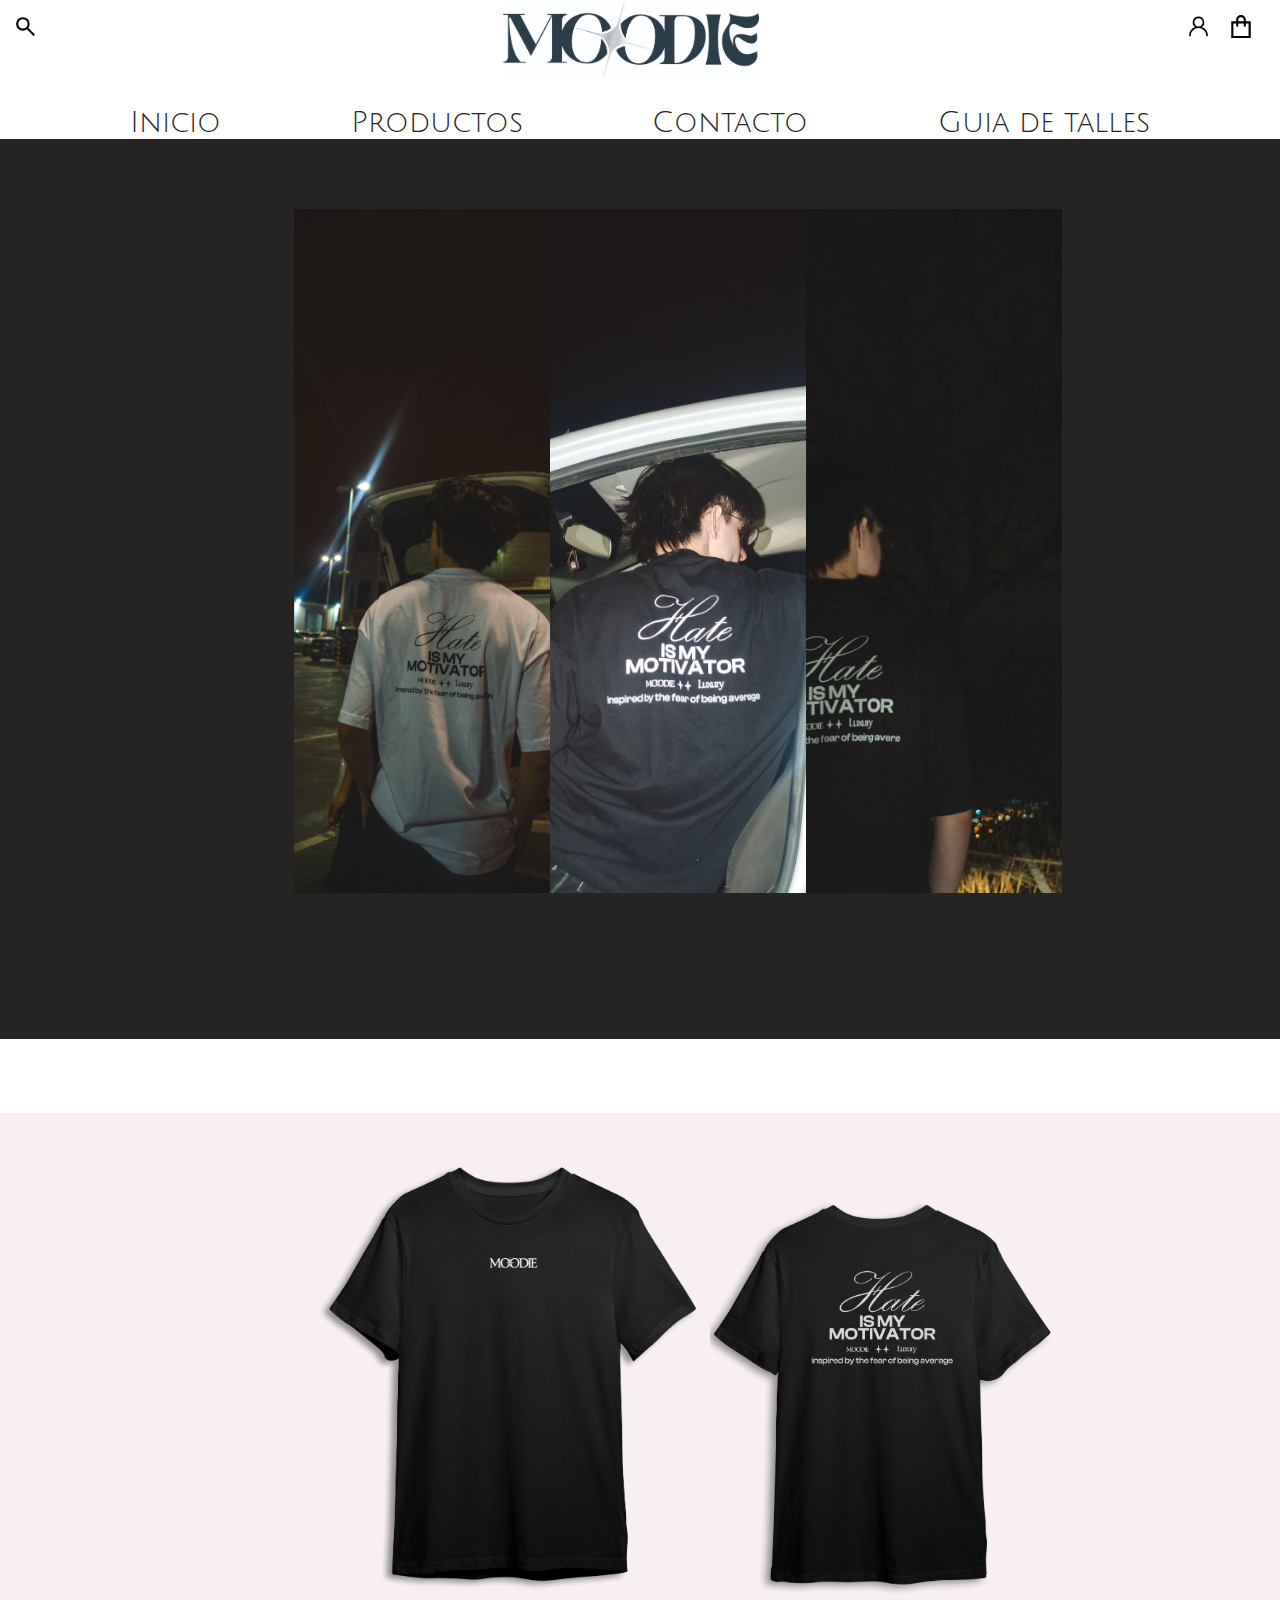
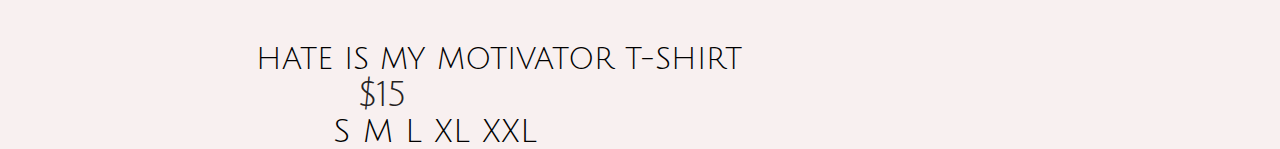
==== index.html @ c0a8d0f6 "2.1" ====
<!DOCTYPE html>
<html lang="en">
<head>
    <meta charset="UTF-8">
    <meta name="viewport" content="width=device-width, initial-scale=1.0">
    <link rel="preconnect" href="https://fonts.googleapis.com">
<link rel="preconnect" href="https://fonts.gstatic.com" crossorigin>
<link href="https://fonts.googleapis.com/css2?family=Edu+TAS+Beginner&family=Julius+Sans+One&display=swap" rel="stylesheet">
    <link rel="stylesheet" href="css/styles.css">

    <title>Document</title>
</head>
<body>

    <header class="headpag">
        <img class="lupita" src="icons/material-symbols--search.svg" alt="">
        <img class="logo" src="images/Moodie v2 (1).jpg" alt="logopag">
        <img class="persona" src="icons/octicon--person-24.svg" alt="">
        <img src="icons/tdesign--shop.svg" alt="" class="carri">


<article class="links">
        <p class="inicio">Inicio</p>
        <p class="Productos">Productos</p>
        <p class="Contacto">Contacto</p>
        <p class="Guia">Guia de talles</p>
    </article>
    </header>
    


    <main>

        <section class="carrusel">
                <img src="images/WhatsApp Image 2023-11-19 at 23.55.29.jpeg" alt="">
                <img src="images/WhatsApp Image 2023-11-19 at 23.55.33.jpeg" alt="">
                <img src="images/WhatsApp Image 2023-11-19 at 23.55.36.jpeg" alt="">
        </section>


        <article class="remeras">
        <img class="remenegra" src="images/Moodie Remera 2 Frente Sin Fondo (1).png" alt="">
        <img class="remenegraback" src="images/Moodie Remera 2 Atras Sin Fondo (1).png" alt="">
        <p class="nombresremes">HATE IS MY MOTIVATOR T-SHIRT</p>
        <p class="precios">$15</p>
        <p class="talles">S M L XL XXL</p>

    </article>

    </main>


    
</body>
<script src="./js/main.js"></script>
</html>
---- css/styles.css ----
* {
    margin: 0%;
    box-sizing: border-box;
    padding: 0%;
    }

    /*-----------------------------HEADER-----------------------------*/
.headpag{
    height: 80%;
        width: 100%;
        background-color: #FFFFFF;
}
.logo{
    margin-left:36%;
    height: 20%;
    width: 20%;
    display: inline block;
}
.lupita{
    display: inline-block;
    width: 2%;
    margin-bottom: 3%;
    margin-left: 1%;
}

.carri{
    display: inline-block;
    width: 2%;
    margin-bottom: 3%;
    margin-left: 1%;
}
.persona{
    display: inline-block;
    width: 2%;
    margin-bottom: 3%;
    margin-left: 33%;
}


.links{
    color: #262323;
    font-family: "Julius Sans One", sans-serif;
    display: flex;
    justify-content: space-evenly;
    margin-top: 2%;
    font-size: 180%;
}


/*---------------------BODY-----------------------------*/

main{
    background-color: #262323;
    height: 100vh;
}


.carrusel{
    display: flex;
    width: 60%;
    height: 86%;
    margin-left: 23%;
    
}

section img{
    width: 0px;
    flex-grow: 1;
    object-fit: cover;
    transition: .5 ease;
    margin-top: 70px;
    margin-bottom: 20px;
}

section img:hover{
    cursor: crosshair;
    width: 400px;
    filter: contrast(100%);
}

.remeras{
    background-color:#F8F0F0; 
    font-family: "Julius Sans One", sans-serif;
    margin-top: 200px;
}

.remenegra{
    width: 30%;
    display: inline-block;
    margin-left: 25%;
}

.remenegraback{
    width: 27%;
    display: inline-block;
}

.precios{
    font-size: 220%;
    color: #262323;
    display: inline block;
    margin-left: 28%;
}

.talles{
    display:inline block;
    margin-left: 26%;
    font-size: 200%;
    border-left: #262323;
}

.nombresremes{
    font-size: 190%;
    display: inline-block;
    margin-left: 20%;
}
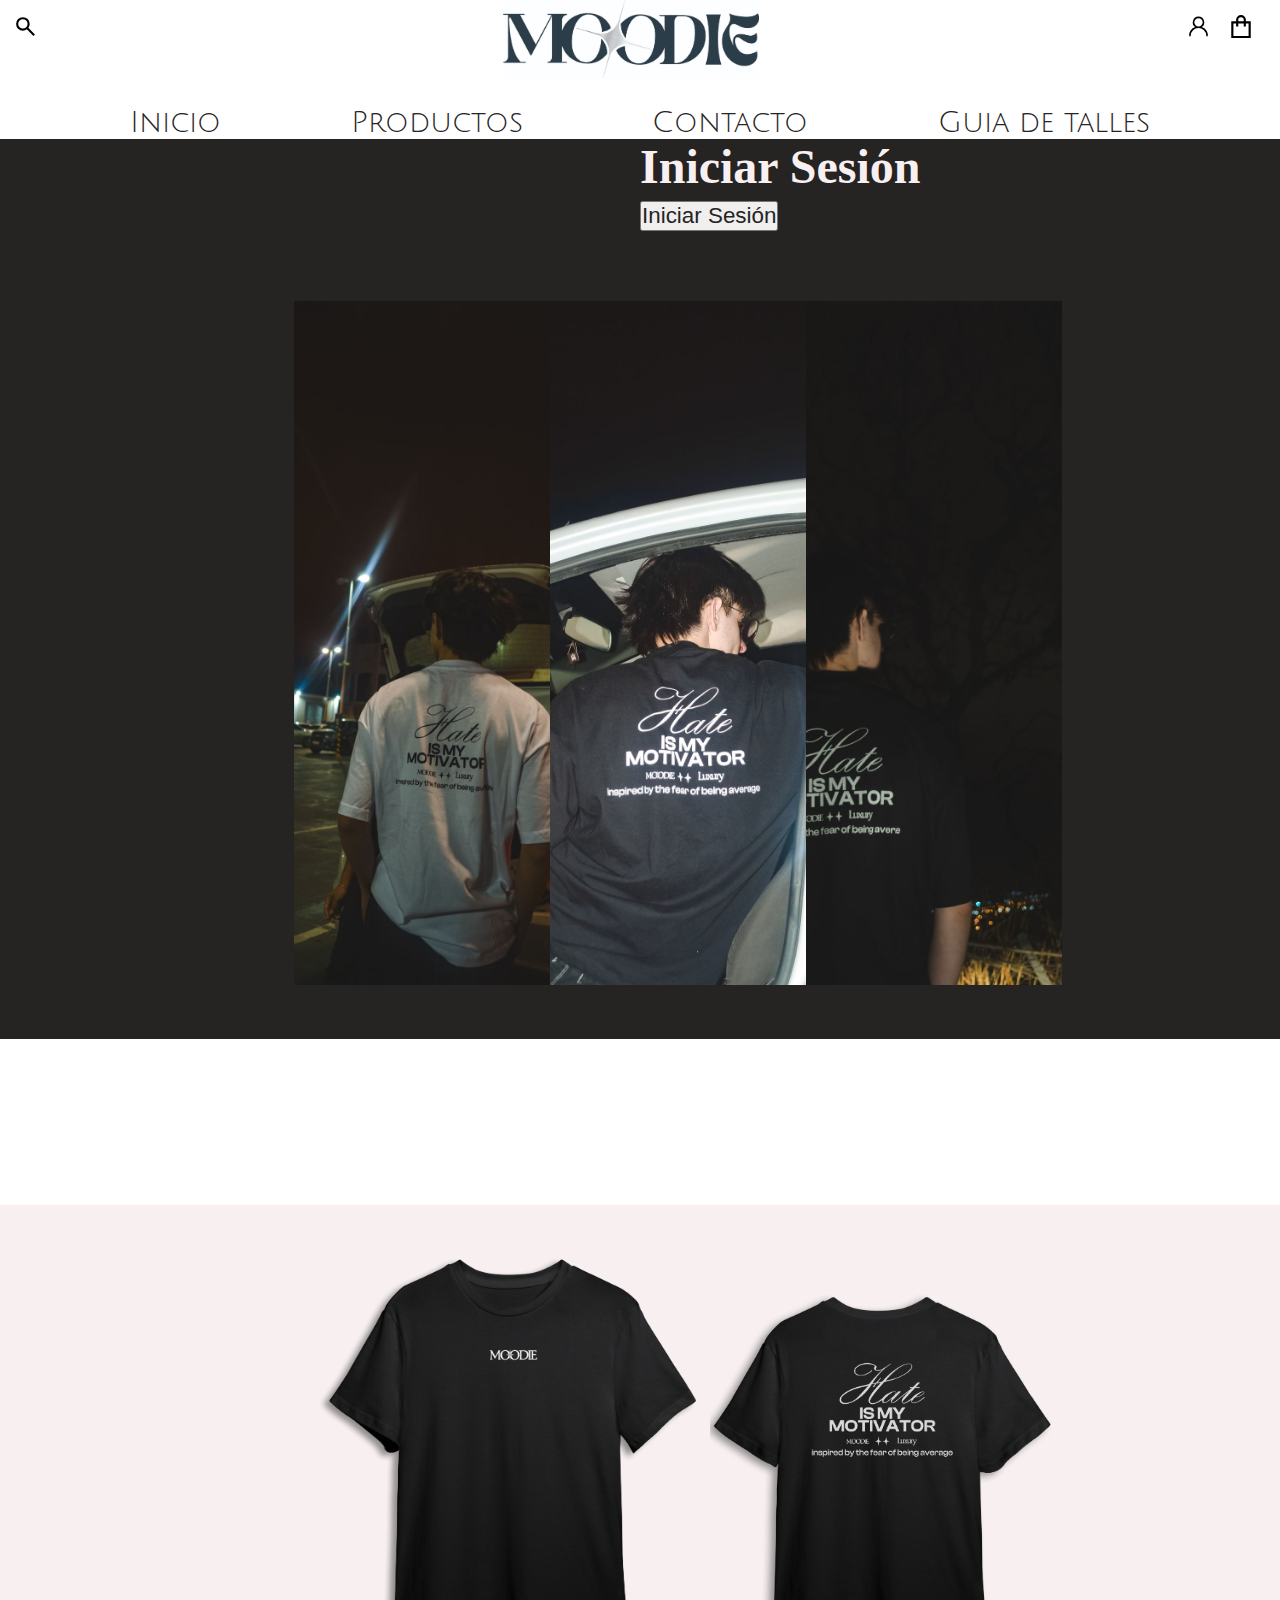
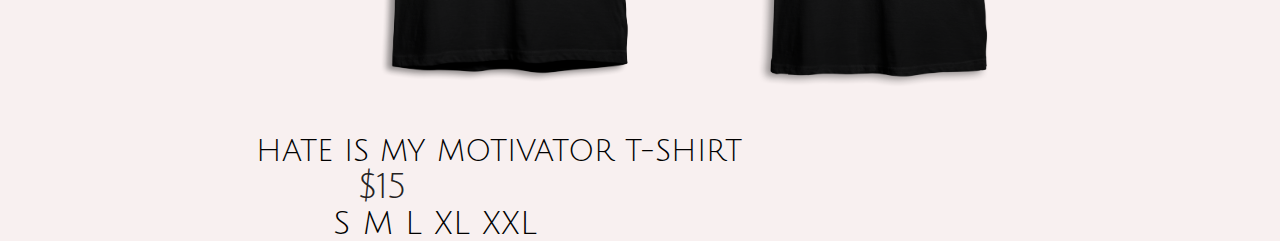
==== commit 9ce432ed: "final2da" ====
--- a/index.html
+++ b/index.html
@@ -12,11 +12,13 @@
 </head>
 <body>
 
+
+
     <header class="headpag">
         <img class="lupita" src="icons/material-symbols--search.svg" alt="">
         <img class="logo" src="images/Moodie v2 (1).jpg" alt="logopag">
         <img class="persona" src="icons/octicon--person-24.svg" alt="">
-        <img src="icons/tdesign--shop.svg" alt="" class="carri">
+        <img src="icons/tdesign--shop.svg" class="carri">
 
 
 <article class="links">
@@ -26,10 +28,17 @@
         <p class="Guia">Guia de talles</p>
     </article>
     </header>
+
+
     
 
 
     <main>
+
+        <div class="formulario">
+            <h2>Iniciar Sesión</h2>
+            <button onclick ="iniciarSesion()">Iniciar Sesión</button>
+            </div>
 
         <section class="carrusel">
                 <img src="images/WhatsApp Image 2023-11-19 at 23.55.29.jpeg" alt="">
--- a/css/styles.css
+++ b/css/styles.css
@@ -54,6 +54,17 @@
     height: 100vh;
 }
 
+
+.formulario{
+    color: #F8F0F0;
+    font-size: 200%;
+    margin-left: 50%;
+}
+
+.formulario button{
+    font-size: 70%;
+    color: #262323;
+}
 
 .carrusel{
     display: flex;
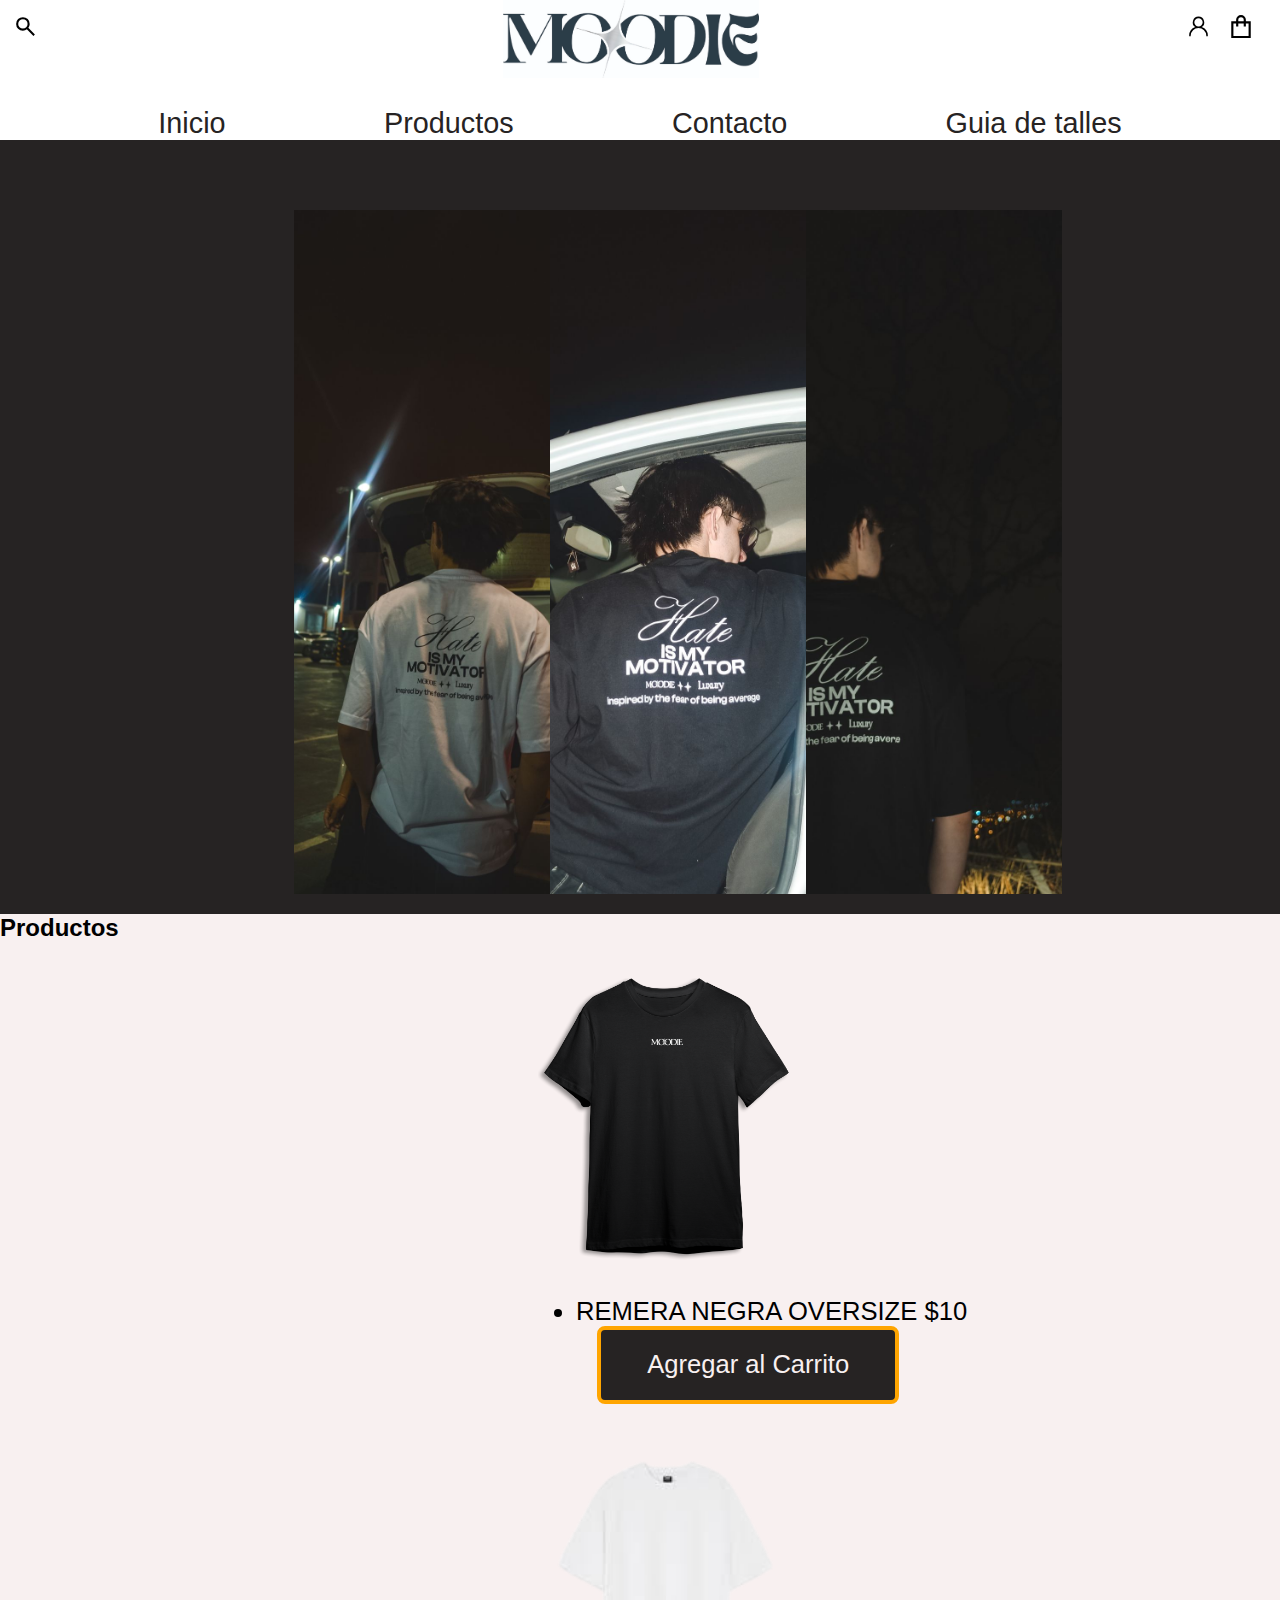
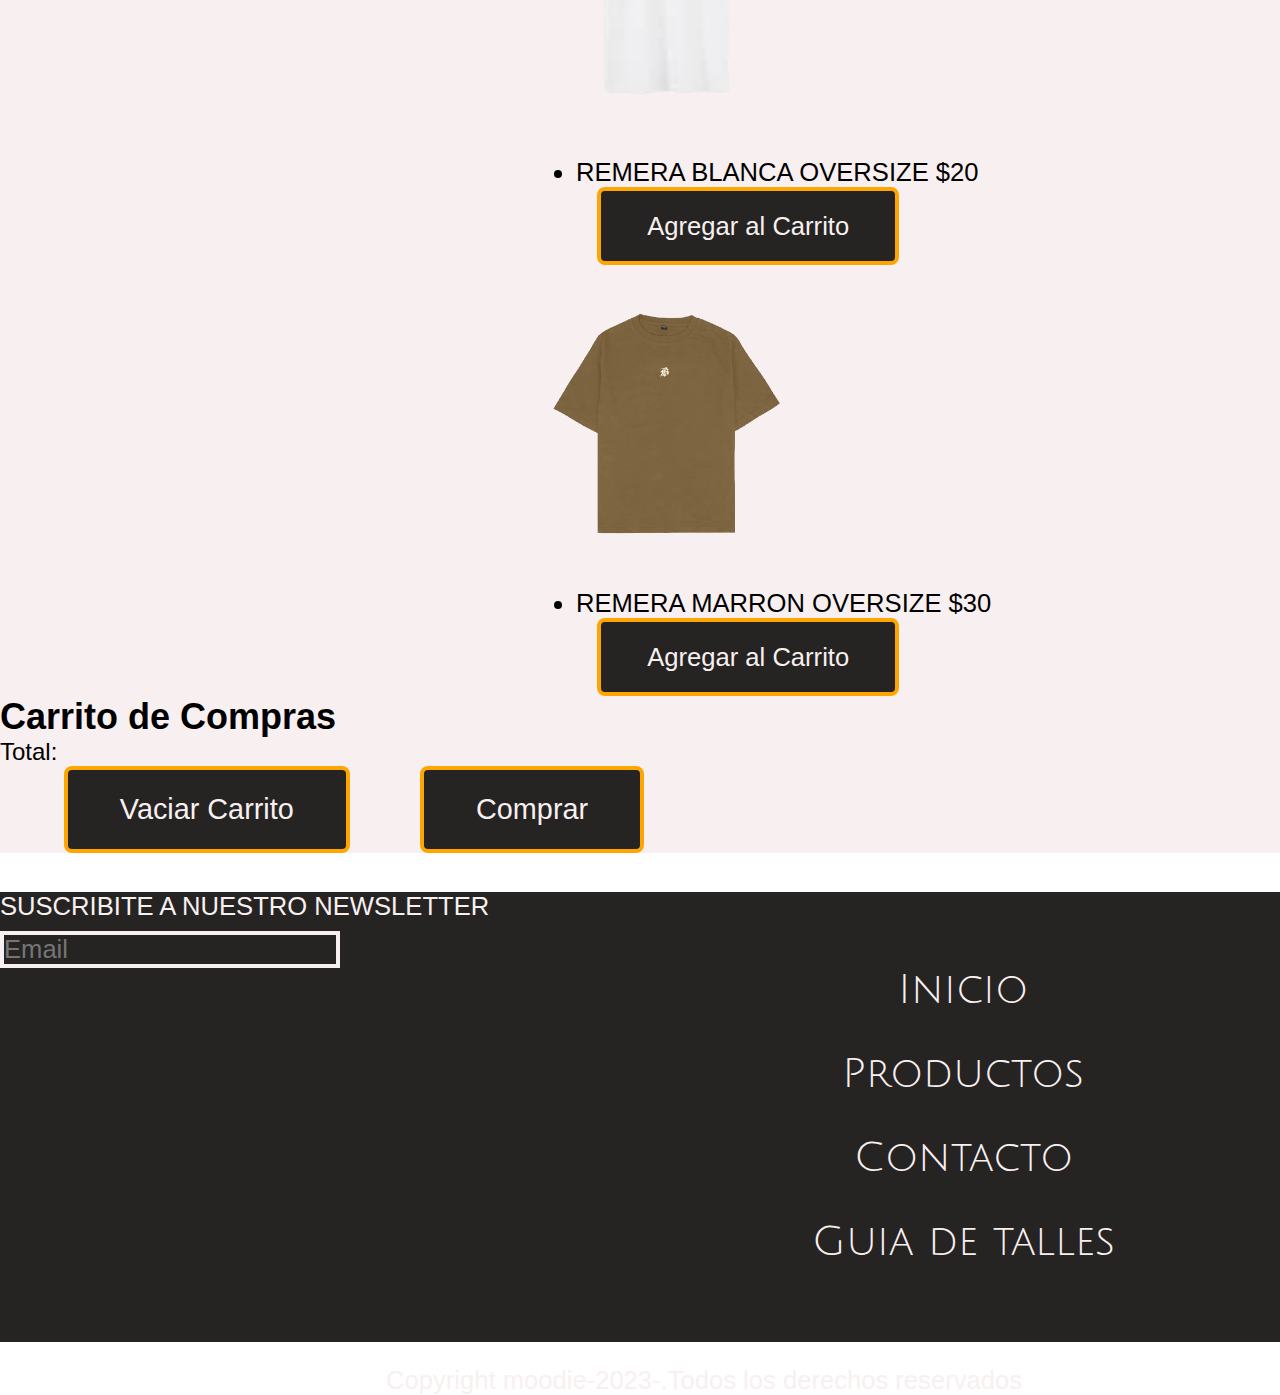
==== commit f694bd73: "3eraentrega" ====
--- a/index.html
+++ b/index.html
@@ -7,12 +7,9 @@
 <link rel="preconnect" href="https://fonts.gstatic.com" crossorigin>
 <link href="https://fonts.googleapis.com/css2?family=Edu+TAS+Beginner&family=Julius+Sans+One&display=swap" rel="stylesheet">
     <link rel="stylesheet" href="css/styles.css">
-
-    <title>Document</title>
+    <title>MOODIE</title>
 </head>
 <body>
-
-
 
     <header class="headpag">
         <img class="lupita" src="icons/material-symbols--search.svg" alt="">
@@ -29,37 +26,50 @@
     </article>
     </header>
 
+    <main>
 
-    
+        <section class="carrusel">
+            <img src="images/WhatsApp Image 2023-11-19 at 23.55.29.jpeg" alt="">
+            <img src="images/WhatsApp Image 2023-11-19 at 23.55.33.jpeg" alt="">
+            <img src="images/WhatsApp Image 2023-11-19 at 23.55.36.jpeg" alt="">
+    </section>
 
 
-    <main>
-
-        <div class="formulario">
-            <h2>Iniciar Sesión</h2>
-            <button onclick ="iniciarSesion()">Iniciar Sesión</button>
-            </div>
-
-        <section class="carrusel">
-                <img src="images/WhatsApp Image 2023-11-19 at 23.55.29.jpeg" alt="">
-                <img src="images/WhatsApp Image 2023-11-19 at 23.55.33.jpeg" alt="">
-                <img src="images/WhatsApp Image 2023-11-19 at 23.55.36.jpeg" alt="">
-        </section>
 
 
-        <article class="remeras">
-        <img class="remenegra" src="images/Moodie Remera 2 Frente Sin Fondo (1).png" alt="">
-        <img class="remenegraback" src="images/Moodie Remera 2 Atras Sin Fondo (1).png" alt="">
-        <p class="nombresremes">HATE IS MY MOTIVATOR T-SHIRT</p>
-        <p class="precios">$15</p>
-        <p class="talles">S M L XL XXL</p>
 
-    </article>
-
-    </main>
+    <div id="productos">
+        <h2>Productos</h2>
+        <ul id="lista-productos-disponibles">
+            <img class="remenegra" src="/images/Moodie Remera 2 Frente Sin Fondo (1).png" alt=""><li data-id="1" data-precio="10">REMERA NEGRA OVERSIZE  $10 <button class="agregar-carrito">Agregar al Carrito</button></li>
+            <img class="remeblanca" src="/images/remera_blanca_over-removebg-preview.png" alt=""><li data-id="2" data-precio="20">REMERA BLANCA OVERSIZE $20 <button class="agregar-carrito">Agregar al Carrito</button></li>
+            <img class="rememarron" src="/images/remera_marron_2daopcion-removebg-preview.png" alt=""><li data-id="3" data-precio="30">REMERA MARRON OVERSIZE $30 <button class="agregar-carrito">Agregar al Carrito</button></li>
+        </ul>
+    </div>
 
 
+    <div id="carrito">
+        <h2>Carrito de Compras</h2>
+        <ul id="lista-productos"></ul>
+        <p>Total: <span id="total"></span></p>
+        <button id="vaciar-carrito">Vaciar Carrito</button>
+        <button id="comprar" disabled>Comprar</button>
+    </div>
+
+
+    <footer>
+        <p class="sub">SUSCRIBITE A NUESTRO NEWSLETTER</p>
+        <input type="text" name="email" placeholder="Email"> 
+        <ul class="footerlista">
+            <li>Inicio</li>
+            <li>Productos</li>
+            <li>Contacto</li>
+            <li>Guia de talles</li>
+        </ul>
     
+        <p class="derechos">Copyright moodie-2023-.Todos los derechos reservados</p>
+    </footer>
+
+    <script src="./js/main.js"></script>
 </body>
-<script src="./js/main.js"></script>
 </html>--- a/css/styles.css
+++ b/css/styles.css
@@ -1,10 +1,13 @@
+
 * {
     margin: 0%;
     box-sizing: border-box;
     padding: 0%;
     }
 
-    /*-----------------------------HEADER-----------------------------*/
+
+/*-----------------------------HEADER-----------------------------*/
+
 .headpag{
     height: 80%;
         width: 100%;
@@ -39,7 +42,7 @@
 
 .links{
     color: #262323;
-    font-family: "Julius Sans One", sans-serif;
+    font-family: 'Lucida Sans', 'Lucida Sans Regular', 'Lucida Grande', 'Lucida Sans Unicode', Geneva, Verdana, sans-serif;
     display: flex;
     justify-content: space-evenly;
     margin-top: 2%;
@@ -49,22 +52,19 @@
 
 /*---------------------BODY-----------------------------*/
 
+body{
+    height: 100%;
+}
+
+
+
 main{
     background-color: #262323;
     height: 100vh;
 }
 
 
-.formulario{
-    color: #F8F0F0;
-    font-size: 200%;
-    margin-left: 50%;
-}
-
-.formulario button{
-    font-size: 70%;
-    color: #262323;
-}
+
 
 .carrusel{
     display: flex;
@@ -89,39 +89,132 @@
     filter: contrast(100%);
 }
 
-.remeras{
-    background-color:#F8F0F0; 
+#carrito{
+    margin-top: 0px;
+    background-color: #F8F0F0;
+}
+
+#carrito, h2{
+    font-family: 'Lucida Sans', 'Lucida Sans Regular', 'Lucida Grande', 'Lucida Sans Unicode', Geneva, Verdana, sans-serif;
+    font-size: 150%;
+}
+
+#carrito, p{
+    font-family: 'Lucida Sans', 'Lucida Sans Regular', 'Lucida Grande', 'Lucida Sans Unicode', Geneva, Verdana, sans-serif;
+}
+
+#productos{
+    background-color: #F8F0F0;
+}
+
+
+
+#lista-productos-disponibles{
+    font-family: 'Lucida Sans', 'Lucida Sans Regular', 'Lucida Grande', 'Lucida Sans Unicode', Geneva, Verdana, sans-serif;
+}
+
+.remenegra{
+    width: 20%;
+    height: 30%;
+    margin-left: 42%;
+}
+
+.remeblanca{
+    width: 20%;
+    height: 30%;
+    margin-left: 42%
+}
+
+.rememarron{
+    width: 20%;
+    height: 30%;
+    margin-left: 42%
+}
+
+
+li{
+    margin-left: 45%;
+    font-size: 160%;
+}
+
+.agregar-carrito{
+    color: #F8F0F0;
+    background-color: #262323;
+    margin-left: 3%;
+    font-size: 100%;
+    padding: 0.8em 1.8em;
+    border-radius: 8px;
+    background-color: #262323;
+    border: 4px solid orange;
+}
+
+#vaciar-carrito{
+    color: #F8F0F0;
+    background-color: #262323;
+    font-size: 120%;
+    margin-left: 5%;
+    padding: 0.8em 1.8em;
+    border-radius: 8px;
+    background-color: #262323;
+    border: 4px solid orange;
+}
+
+#comprar{
+    color: #F8F0F0;
+    background-color: #262323;
+    font-size: 120%;
+    margin-left: 5%;
+    padding: 0.8em 1.8em;
+    border-radius: 8px;
+    background-color: #262323;
+    border: 4px solid orange;
+}
+
+
+/*-----------------------FOOTER----------------------------*/
+
+footer{
+    background-color: #262323;
+    margin-top: 3%;
+    height: 50%;
+}
+
+.sub{
+    color: #F8F0F0;
+    font-size: 160%;
+    margin-bottom: 10px;
+}
+
+.email{
+    font-size: 160%;
+    text-transform: capitalize;
+
+}
+
+input{
+    font-size: 160%;
+    outline: none;
+    background-color: transparent;
+    border: #F8F0F0  4px solid;
+}
+
+.footerlista{
+    display: flex;
+    color: #F8F0F0;
+    align-items: center;
+    flex-direction: column;
+    font-size: 160%;
+    list-style: none;
     font-family: "Julius Sans One", sans-serif;
-    margin-top: 200px;
-}
-
-.remenegra{
-    width: 30%;
-    display: inline-block;
-    margin-left: 25%;
-}
-
-.remenegraback{
-    width: 27%;
-    display: inline-block;
-}
-
-.precios{
-    font-size: 220%;
-    color: #262323;
-    display: inline block;
-    margin-left: 28%;
-}
-
-.talles{
-    display:inline block;
-    margin-left: 26%;
-    font-size: 200%;
-    border-left: #262323;
-}
-
-.nombresremes{
-    font-size: 190%;
-    display: inline-block;
-    margin-left: 20%;
-}+    margin-left: 10%;
+    gap: 40px;
+    
+}
+
+.derechos{
+    text-align: center;
+    font-size: 160%;
+    color: #F8F0F0;
+    margin-left: 10%;
+    margin-top: 8%;
+}
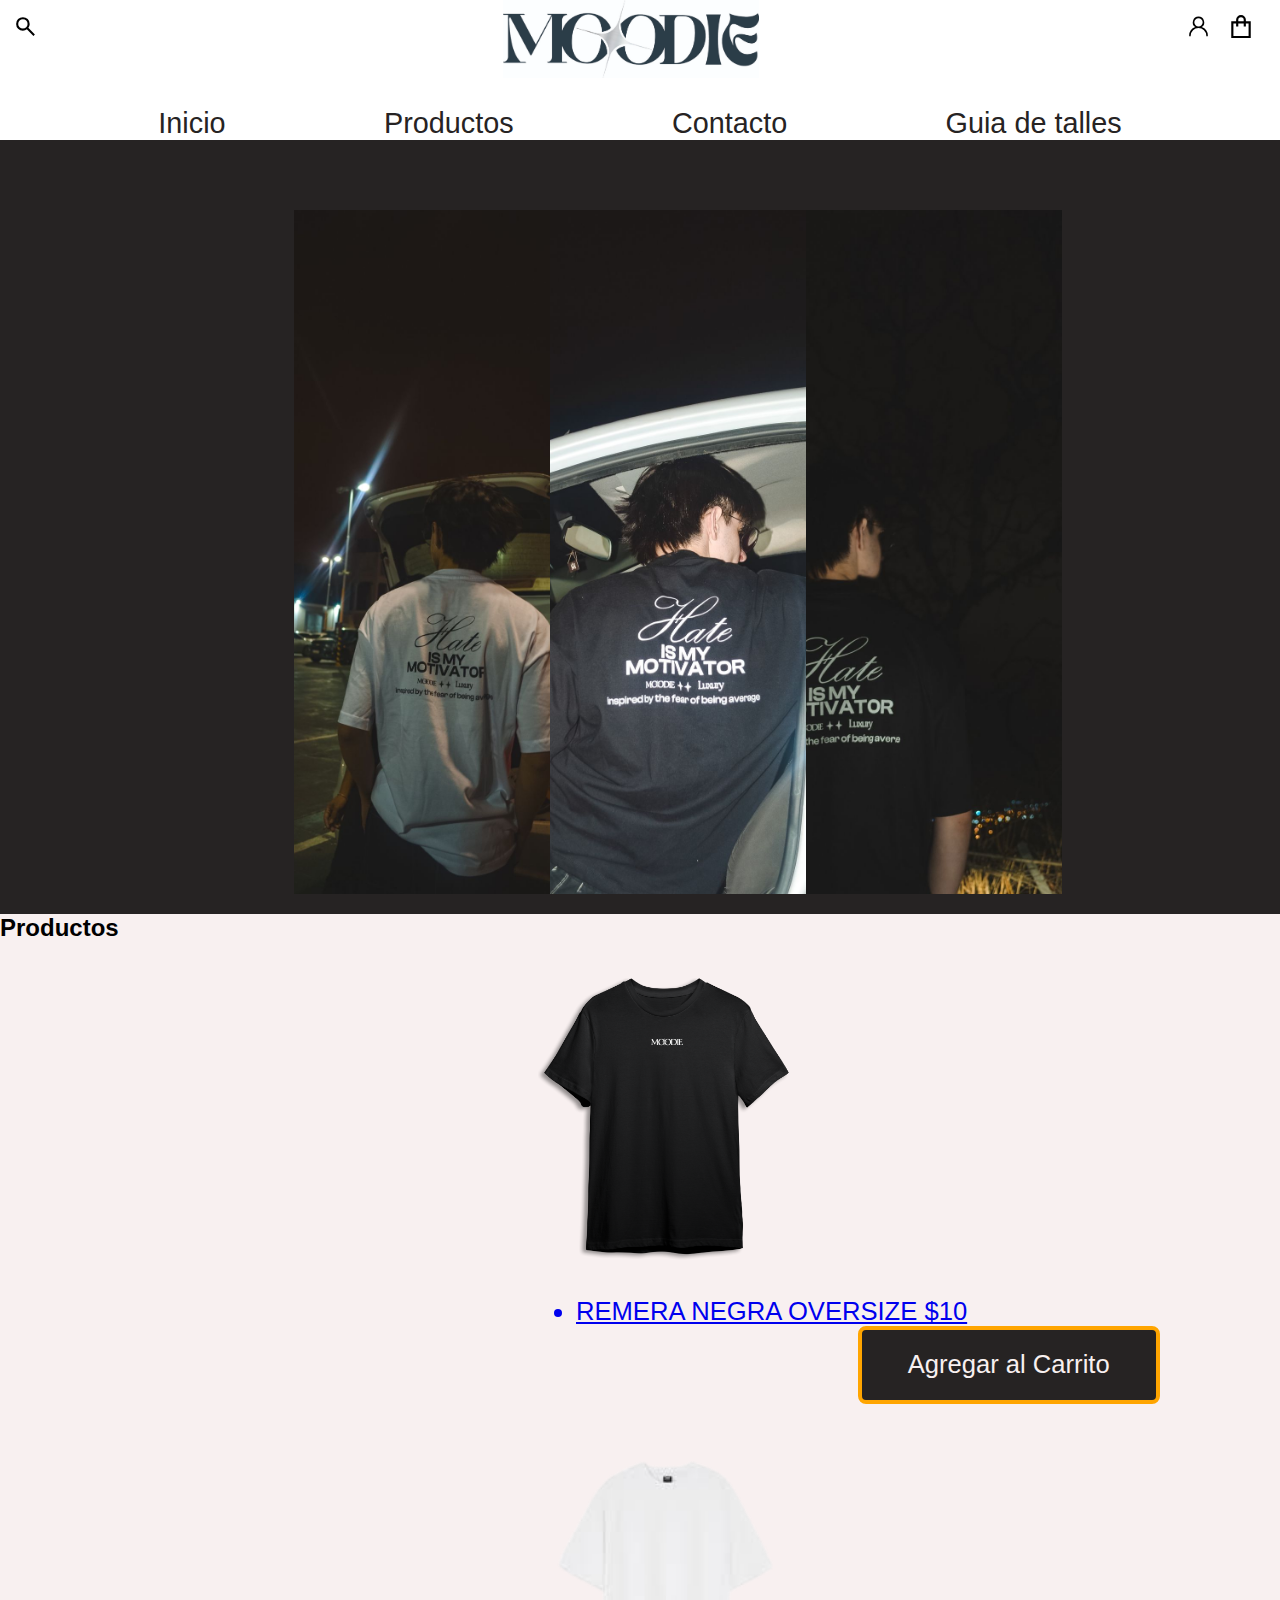
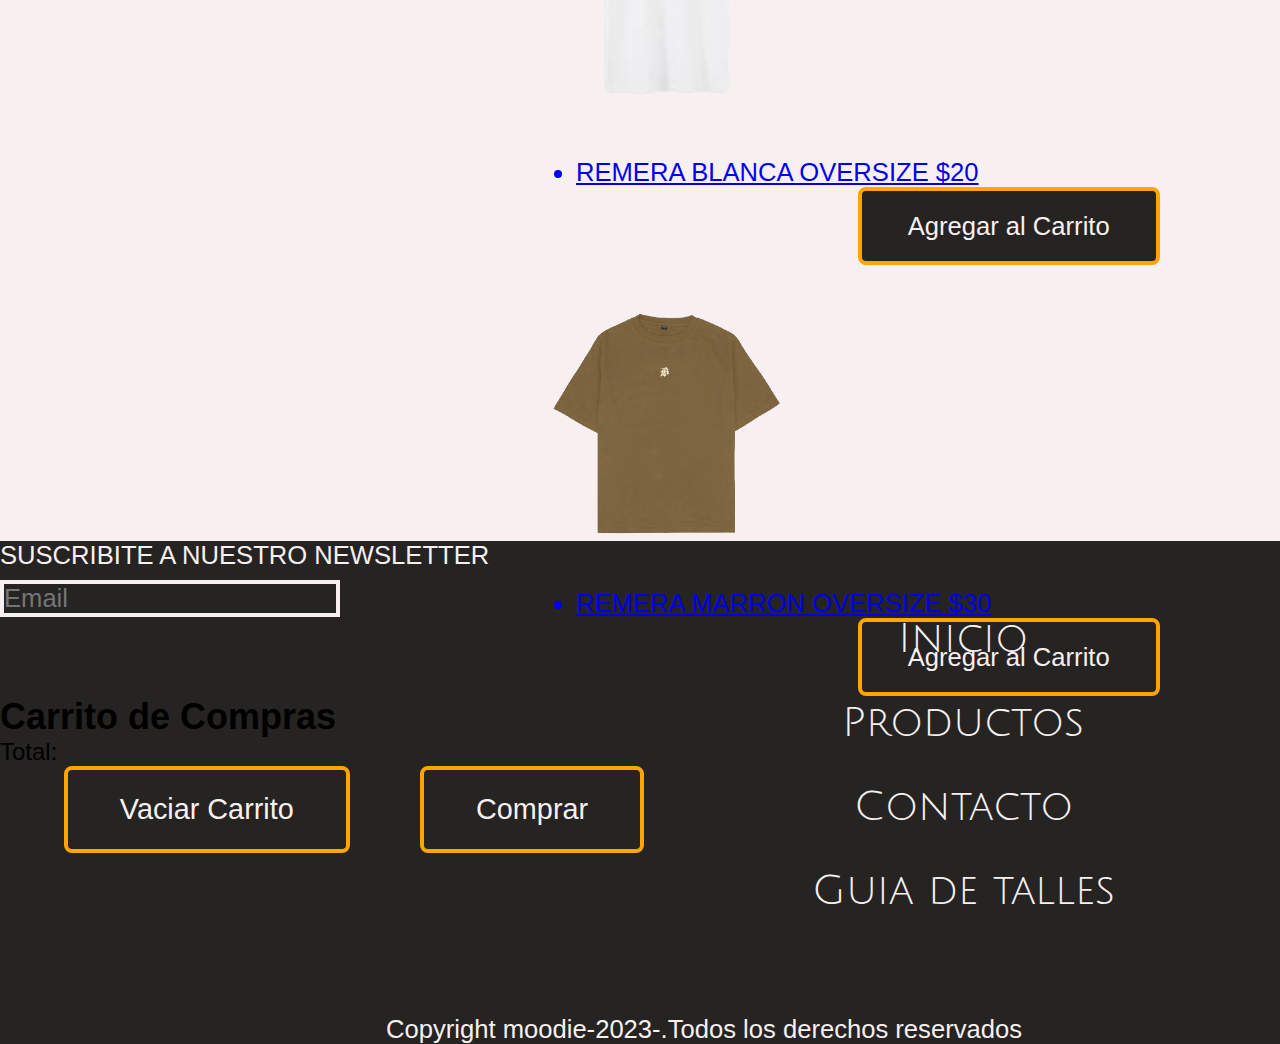
==== commit 998a3f63: "3eraentrega" ====
--- a/index.html
+++ b/index.html
@@ -6,6 +6,7 @@
     <link rel="preconnect" href="https://fonts.googleapis.com">
 <link rel="preconnect" href="https://fonts.gstatic.com" crossorigin>
 <link href="https://fonts.googleapis.com/css2?family=Edu+TAS+Beginner&family=Julius+Sans+One&display=swap" rel="stylesheet">
+    <link rel="icon" href="icons/uim--medium-m.svg">
     <link rel="stylesheet" href="css/styles.css">
     <title>MOODIE</title>
 </head>
@@ -41,9 +42,9 @@
     <div id="productos">
         <h2>Productos</h2>
         <ul id="lista-productos-disponibles">
-            <img class="remenegra" src="/images/Moodie Remera 2 Frente Sin Fondo (1).png" alt=""><li data-id="1" data-precio="10">REMERA NEGRA OVERSIZE  $10 <button class="agregar-carrito">Agregar al Carrito</button></li>
-            <img class="remeblanca" src="/images/remera_blanca_over-removebg-preview.png" alt=""><li data-id="2" data-precio="20">REMERA BLANCA OVERSIZE $20 <button class="agregar-carrito">Agregar al Carrito</button></li>
-            <img class="rememarron" src="/images/remera_marron_2daopcion-removebg-preview.png" alt=""><li data-id="3" data-precio="30">REMERA MARRON OVERSIZE $30 <button class="agregar-carrito">Agregar al Carrito</button></li>
+            <a href="blackshirt.html"><img class="remenegra" src="images/Moodie Remera 2 Frente Sin Fondo (1).png" alt=""><li data-id="1" data-precio="10">REMERA NEGRA OVERSIZE  $10 <button class="agregar-carrito">Agregar al Carrito</button></li></a>
+            <a href="whiteshirt.html"><img class="remeblanca" src="images/remera_blanca_over-removebg-preview.png" alt=""><li data-id="2" data-precio="20">REMERA BLANCA OVERSIZE $20 <button class="agregar-carrito">Agregar al Carrito</button></li></a>
+            <a href="brownshirt.html"><img class="rememarron" src="images/remera_marron_2daopcion-removebg-preview.png" alt=""><li data-id="3" data-precio="30">REMERA MARRON OVERSIZE $30 <button class="agregar-carrito">Agregar al Carrito</button></li></a>
         </ul>
     </div>
 
@@ -56,7 +57,7 @@
         <button id="comprar" disabled>Comprar</button>
     </div>
 
-
+</main>
     <footer>
         <p class="sub">SUSCRIBITE A NUESTRO NEWSLETTER</p>
         <input type="text" name="email" placeholder="Email"> 
@@ -70,6 +71,7 @@
         <p class="derechos">Copyright moodie-2023-.Todos los derechos reservados</p>
     </footer>
 
+
     <script src="./js/main.js"></script>
 </body>
 </html>--- a/css/styles.css
+++ b/css/styles.css
@@ -140,7 +140,7 @@
 .agregar-carrito{
     color: #F8F0F0;
     background-color: #262323;
-    margin-left: 3%;
+    margin-left: 40%;
     font-size: 100%;
     padding: 0.8em 1.8em;
     border-radius: 8px;
@@ -175,7 +175,7 @@
 
 footer{
     background-color: #262323;
-    margin-top: 3%;
+    margin-top: 86%;
     height: 50%;
 }
 
@@ -218,3 +218,60 @@
     margin-left: 10%;
     margin-top: 8%;
 }
+
+
+
+/*-----------------------PAGINA REMERAS----------------------------*/
+
+.footshirts{
+    background-color: #262323;
+    margin: 0%;
+    height: 50%;
+}
+
+.subeate{
+    color: #F8F0F0;
+    font-size: 160%;
+    margin-bottom: 10px;
+}
+
+.email{
+    font-size: 160%;
+    text-transform: capitalize;
+
+}
+
+input{
+    font-size: 160%;
+    outline: none;
+    background-color: transparent;
+    border: #F8F0F0  4px solid;
+}
+
+.footerlistashirts{
+    display: flex;
+    color: #F8F0F0;
+    align-items: center;
+    flex-direction: column;
+    font-size: 160%;
+    list-style: none;
+    font-family: "Julius Sans One", sans-serif;
+    margin-left: 10%;
+    gap: 40px;
+    
+}
+
+.derechosremeras{
+    text-align: center;
+    font-size: 160%;
+    color: #F8F0F0;
+    margin-left: 10%;
+    margin-top: 8%;
+}
+
+/*---------------------BODY-----------------------------*/
+
+.remerasmain{
+    background-color: #262323;
+    height: 20%
+}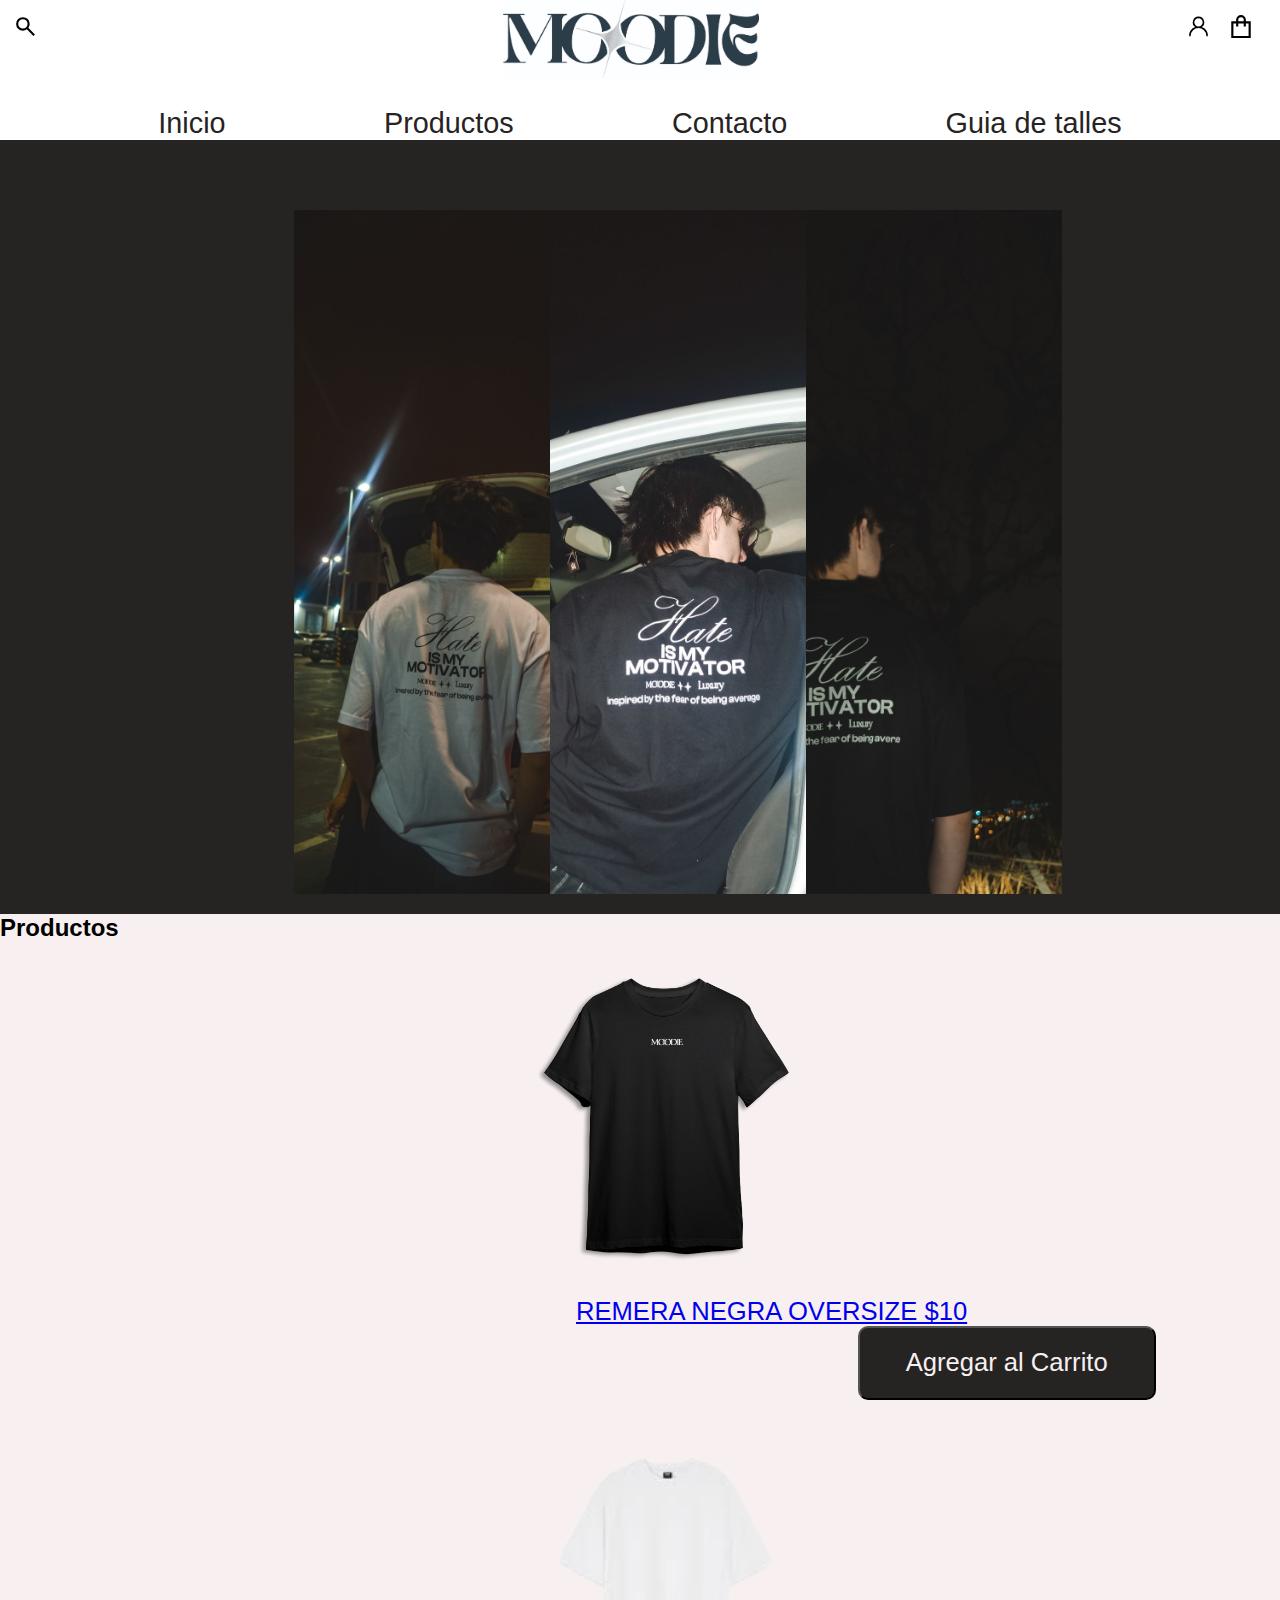
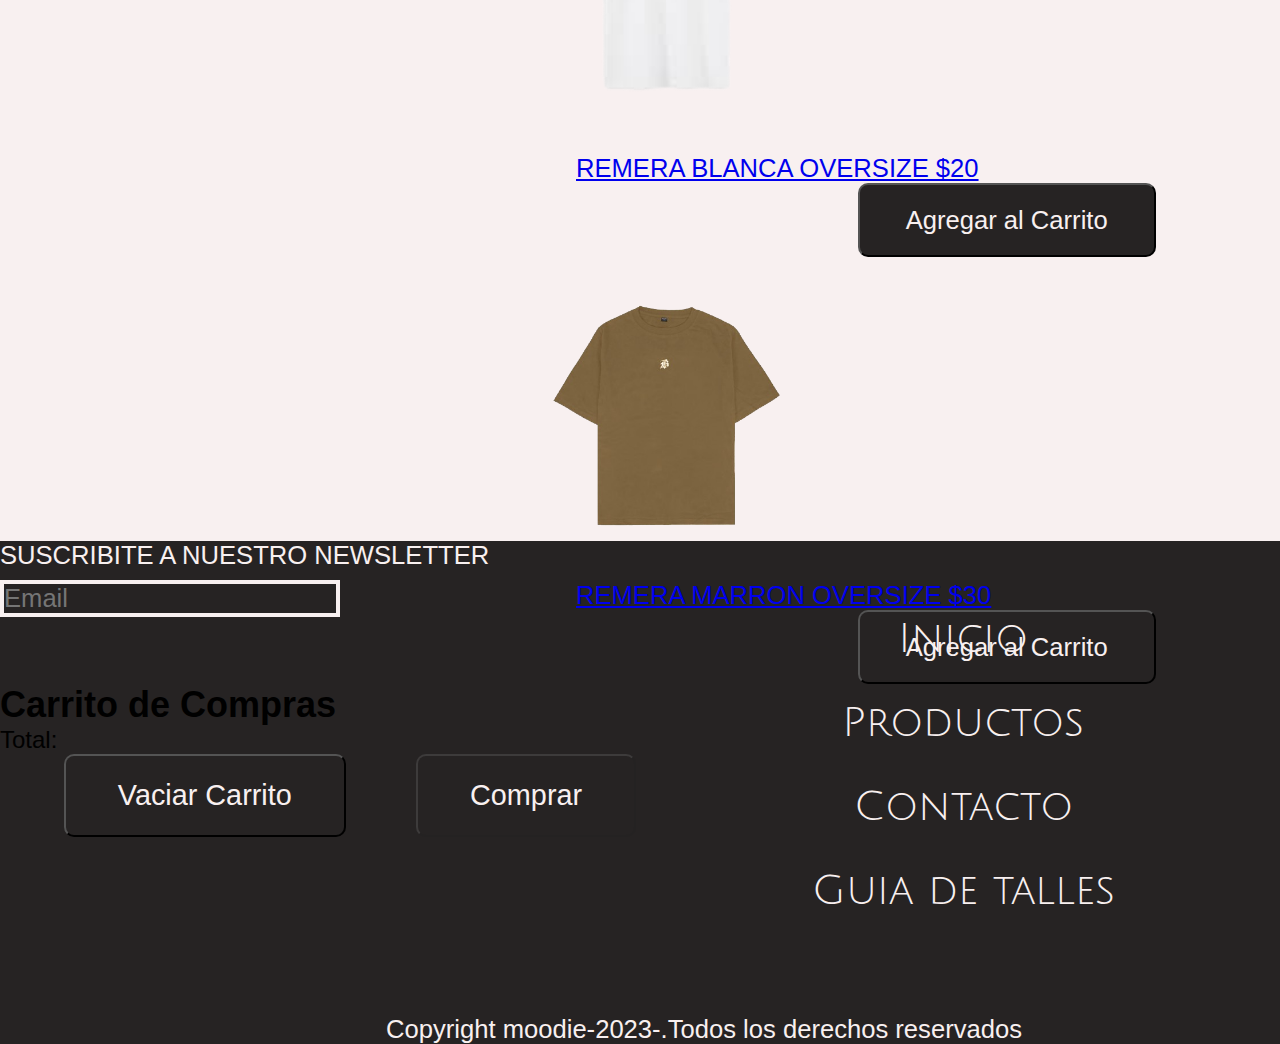
==== commit 0559f681: "3eraentrega2.0" ====
--- a/index.html
+++ b/index.html
@@ -14,7 +14,7 @@
 
     <header class="headpag">
         <img class="lupita" src="icons/material-symbols--search.svg" alt="">
-        <img class="logo" src="images/Moodie v2 (1).jpg" alt="logopag">
+        <a href="/index.html"><img class="logo" src="images/Moodie v2 (1).jpg" alt="logopag"></a>
         <img class="persona" src="icons/octicon--person-24.svg" alt="">
         <img src="icons/tdesign--shop.svg" class="carri">
 
--- a/css/styles.css
+++ b/css/styles.css
@@ -135,6 +135,8 @@
 li{
     margin-left: 45%;
     font-size: 160%;
+    list-style: none;
+
 }
 
 .agregar-carrito{
@@ -143,9 +145,10 @@
     margin-left: 40%;
     font-size: 100%;
     padding: 0.8em 1.8em;
-    border-radius: 8px;
-    background-color: #262323;
-    border: 4px solid orange;
+    border-radius: 10px;
+    background-color: #262323;
+    cursor: pointer;
+
 }
 
 #vaciar-carrito{
@@ -154,9 +157,9 @@
     font-size: 120%;
     margin-left: 5%;
     padding: 0.8em 1.8em;
-    border-radius: 8px;
-    background-color: #262323;
-    border: 4px solid orange;
+    border-radius: 10px;
+    background-color: #262323;
+    cursor: pointer;
 }
 
 #comprar{
@@ -165,10 +168,13 @@
     font-size: 120%;
     margin-left: 5%;
     padding: 0.8em 1.8em;
-    border-radius: 8px;
-    background-color: #262323;
-    border: 4px solid orange;
-}
+    border-radius: 10px;
+    background-color: #262323;
+    cursor: pointer;
+
+}
+
+
 
 
 /*-----------------------FOOTER----------------------------*/
